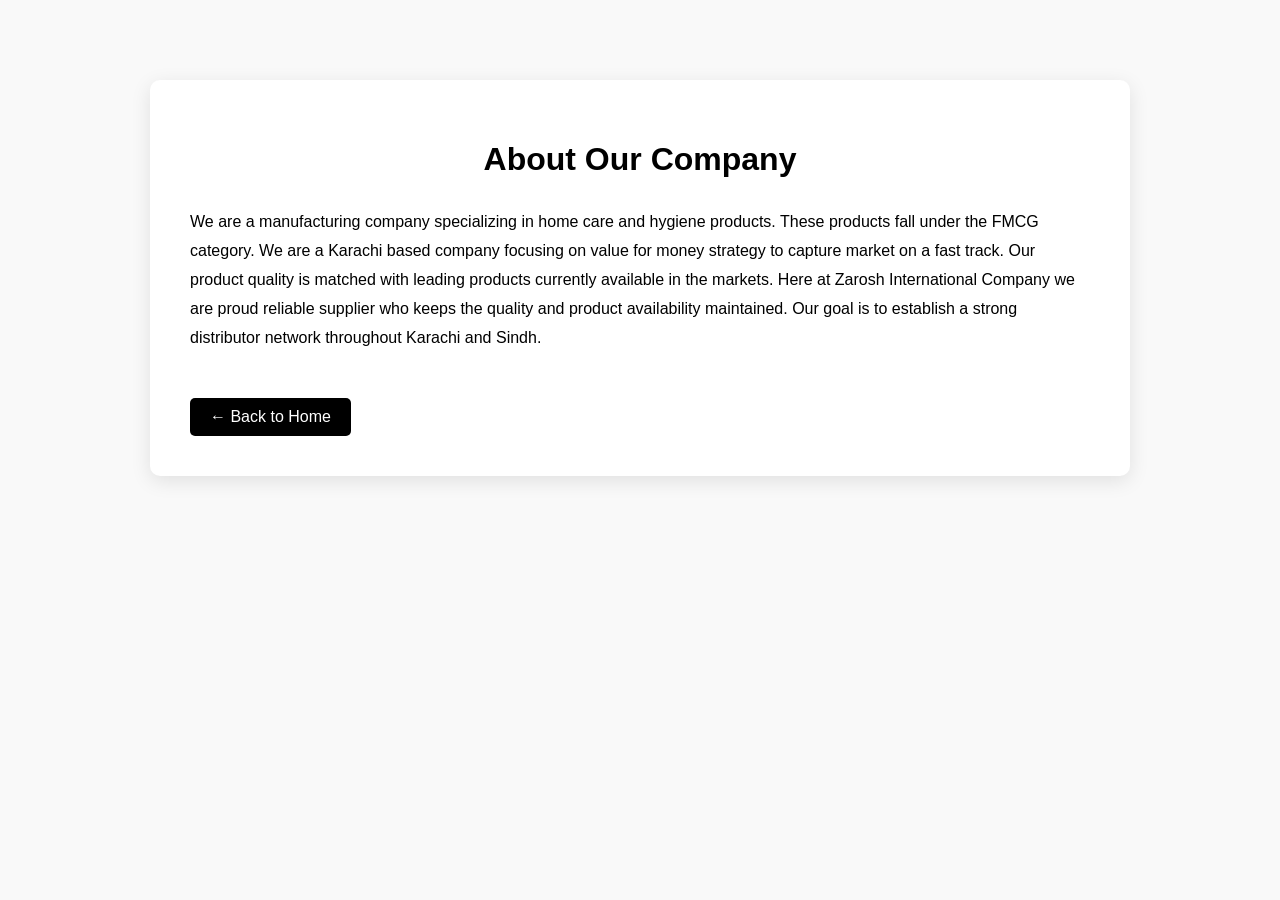
==== our-story.html @ 5909ae5c "Add files via upload" ====
<!DOCTYPE html>
<html lang="en">
<head>
  <meta charset="UTF-8">
  <title>Our Story | Zarosh</title>
  <meta name="viewport" content="width=device-width, initial-scale=1.0">
  <style>
    body {
      font-family: Arial, sans-serif;
      margin: 0;
      padding: 0;
      background: #f9f9f9;
    }

    .story-section {
      max-width: 900px;
      margin: 80px auto;
      padding: 40px;
      background: white;
      border-radius: 10px;
      box-shadow: 0 5px 20px rgba(0,0,0,0.1);
    }

    h1 {
      text-align: center;
      margin-bottom: 30px;
    }

    p {
      line-height: 1.8;
      font-size: 16px;
    }

    .back-btn {
      display: inline-block;
      margin-top: 30px;
      padding: 10px 20px;
      background: black;
      color: white;
      text-decoration: none;
      border-radius: 5px;
    }
  </style>
</head>
<body>

  <div class="story-section">
    <h1>About Our Company</h1>

    <p>
     We are a manufacturing company specializing in home care and hygiene products. These products fall under the FMCG category. We are a Karachi based company focusing on value for money strategy to capture market on a fast track. Our product quality is matched with leading products currently available in the markets. Here at Zarosh International Company we are proud reliable supplier who keeps the quality and product availability maintained. Our goal is to establish a strong distributor network throughout Karachi and Sindh.
    </p>

    
    <a href="index.html" class="back-btn">← Back to Home</a>
  </div>

</body>
</html>
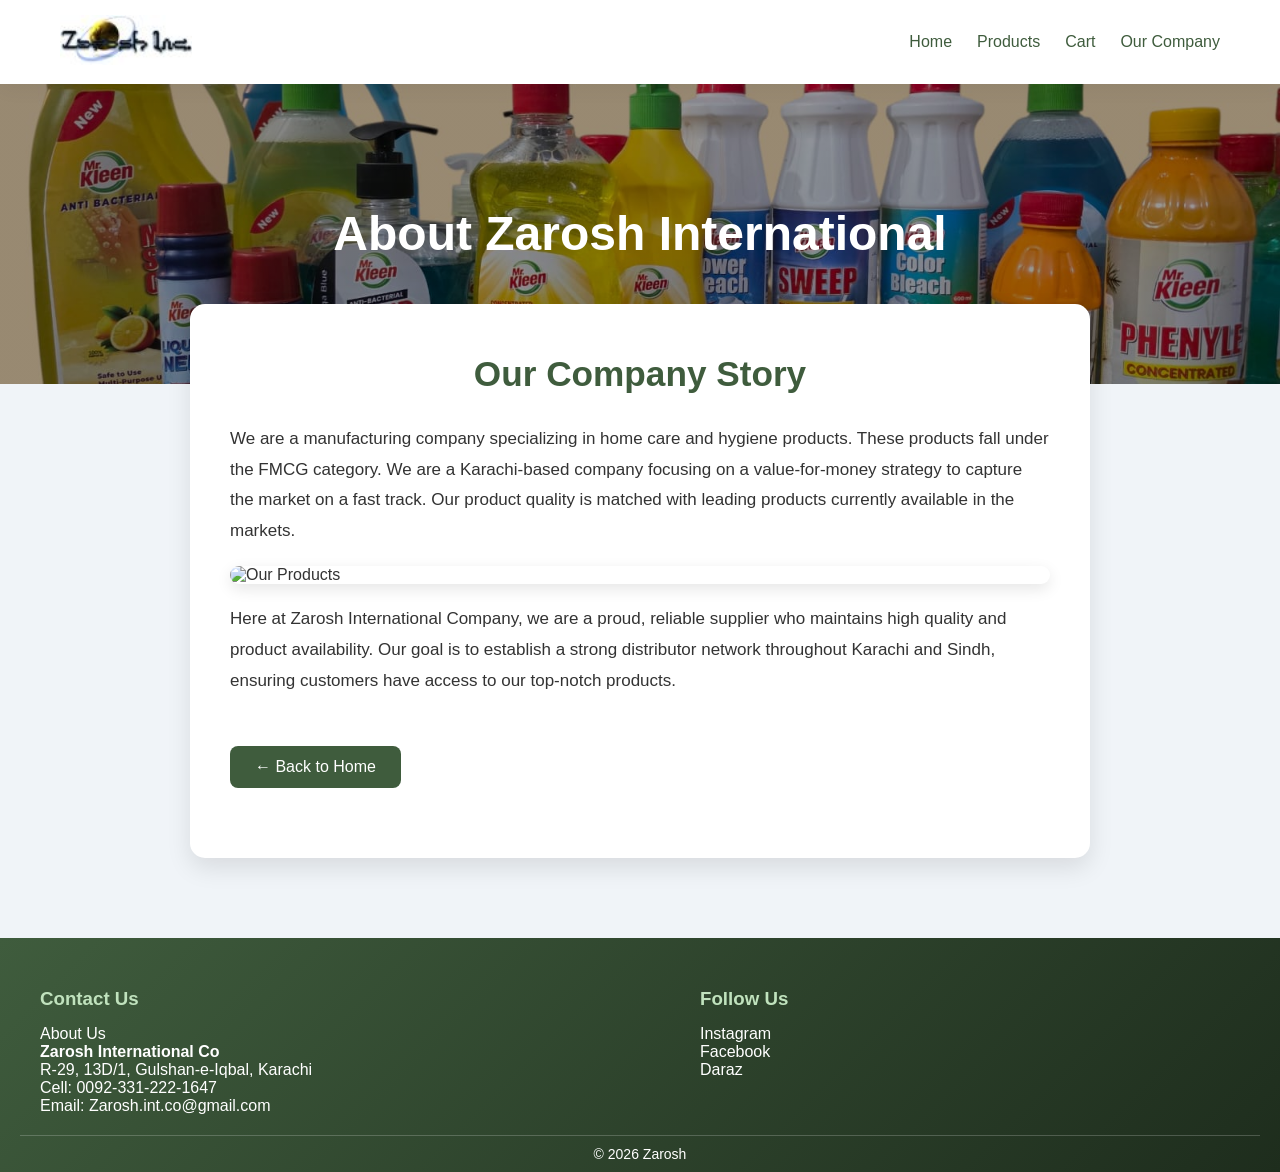
==== commit 74ad16c7: "Update our-story.html" ====
--- a/our-story.html
+++ b/our-story.html
@@ -4,56 +4,215 @@
   <meta charset="UTF-8">
   <title>Our Story | Zarosh</title>
   <meta name="viewport" content="width=device-width, initial-scale=1.0">
+  <link rel="stylesheet" href="style.css">
   <style>
+    /* ---------- Global Styles ---------- */
     body {
-      font-family: Arial, sans-serif;
+      font-family: 'Segoe UI', Tahoma, Geneva, Verdana, sans-serif;
       margin: 0;
       padding: 0;
-      background: #f9f9f9;
-    }
-
+      background: #f0f4f8;
+      color: #333;
+    }
+
+    a {
+      text-decoration: none;
+    }
+
+    /* ---------- Hero Banner ---------- */
+    .hero {
+      width: 100%;
+      height: 300px;
+      background: linear-gradient(rgba(0,0,0,0.4), rgba(0,0,0,0.4)),
+                  url('images/Mr.kleen.jpg') center/cover no-repeat;
+      display: flex;
+      justify-content: center;
+      align-items: center;
+      color: #fff;
+      text-align: center;
+      padding: 0 20px;
+    }
+
+    .hero h1 {
+      font-size: 3rem;
+      margin: 0;
+      line-height: 1.2;
+    }
+
+    /* ---------- Story Section ---------- */
     .story-section {
       max-width: 900px;
-      margin: 80px auto;
-      padding: 40px;
-      background: white;
-      border-radius: 10px;
-      box-shadow: 0 5px 20px rgba(0,0,0,0.1);
-    }
-
-    h1 {
+      margin: -80px auto 80px auto; /* overlap hero */
+      background: #fff;
+      padding: 50px 40px;
+      border-radius: 15px;
+      box-shadow: 0 10px 25px rgba(0,0,0,0.1);
+      position: relative;
+      z-index: 2;
+    }
+
+    .story-section h2 {
       text-align: center;
       margin-bottom: 30px;
-    }
-
-    p {
+      font-size: 2.2rem;
+      color: #3f5c3d;
+    }
+
+    .story-section p {
       line-height: 1.8;
-      font-size: 16px;
-    }
-
+      font-size: 17px;
+      margin-bottom: 20px;
+    }
+
+    .story-section img {
+      display: block;
+      max-width: 100%;
+      border-radius: 10px;
+      margin: 20px auto;
+      box-shadow: 0 5px 15px rgba(0,0,0,0.1);
+    }
+
+    /* ---------- Back Button ---------- */
     .back-btn {
       display: inline-block;
       margin-top: 30px;
-      padding: 10px 20px;
-      background: black;
+      padding: 12px 25px;
+      background: #3f5c3d;
       color: white;
-      text-decoration: none;
-      border-radius: 5px;
+      border-radius: 8px;
+      transition: 0.3s;
+    }
+
+    .back-btn:hover {
+      background: #2e4330;
+    }
+
+    /* ---------- Mobile Responsive ---------- */
+    @media (max-width: 768px) {
+      .hero {
+        height: 200px;
+      }
+
+      .hero h1 {
+        font-size: 2rem;
+      }
+
+      .story-section {
+        margin: -60px 20px 50px 20px;
+        padding: 30px 20px;
+      }
+
+      .story-section h2 {
+        font-size: 1.8rem;
+      }
+
+      .story-section p {
+        font-size: 16px;
+      }
+
+      .back-btn {
+        padding: 10px 20px;
+      }
+    }
+
+    @media (max-width: 480px) {
+      .hero {
+        height: 180px;
+      }
+
+      .hero h1 {
+        font-size: 1.6rem;
+      }
+
+      .story-section {
+        margin: -50px 15px 40px 15px;
+        padding: 25px 15px;
+      }
+
+      .story-section h2 {
+        font-size: 1.5rem;
+      }
+
+      .story-section p {
+        font-size: 15px;
+      }
+
+      .back-btn {
+        padding: 8px 16px;
+        font-size: 14px;
+      }
     }
   </style>
 </head>
 <body>
 
+<header>
+  <div class="navbar">
+    <div class="logo"><img src="images/logo2.jpg" alt="Logo"> </div>
+    <div class="menu-toggle" onclick="toggleMenu()">
+      <span></span>
+      <span></span>
+      <span></span>
+    </div>
+    <nav class="nav-links">
+      <a href="index.html">Home</a>
+      <a href="index.html">Products</a>
+      <a href="index.html">Cart</a>
+      <a href="our-story.html">Our Company</a>
+    </nav>
+  </div>
+</header>
+
+  <!-- Hero Section -->
+  <div class="hero">
+    <h1>About Zarosh International</h1>
+  </div>
+
+  <!-- Story Section -->
   <div class="story-section">
-    <h1>About Our Company</h1>
+    <h2>Our Company Story</h2>
 
     <p>
-     We are a manufacturing company specializing in home care and hygiene products. These products fall under the FMCG category. We are a Karachi based company focusing on value for money strategy to capture market on a fast track. Our product quality is matched with leading products currently available in the markets. Here at Zarosh International Company we are proud reliable supplier who keeps the quality and product availability maintained. Our goal is to establish a strong distributor network throughout Karachi and Sindh.
+      We are a manufacturing company specializing in home care and hygiene products. These products fall under the FMCG category. We are a Karachi-based company focusing on a value-for-money strategy to capture the market on a fast track. Our product quality is matched with leading products currently available in the markets.
     </p>
 
-    
+    <img src="images/hero-bg.jpg" alt="Our Products">
+
+    <p>
+      Here at Zarosh International Company, we are a proud, reliable supplier who maintains high quality and product availability. Our goal is to establish a strong distributor network throughout Karachi and Sindh, ensuring customers have access to our top-notch products.
+    </p>
+
     <a href="index.html" class="back-btn">← Back to Home</a>
   </div>
-
+<!-- footer section -->
+<footer class="footer">
+
+  <div class="footer-container">
+
+    <!-- Column 1 -->
+    <div class="footer-col">
+      <h3>Contact Us</h3>
+      <a href="our-story.html">About Us</a>
+      <p><strong>Zarosh International Co</strong></p>
+      <p>R-29, 13D/1, Gulshan-e-Iqbal, Karachi</p>
+      <p>Cell: 0092-331-222-1647</p>
+      <p>Email: Zarosh.int.co@gmail.com</p>
+    </div>
+
+    <!-- Column 2 -->
+    <div class="footer-col">
+      <h3>Follow Us</h3>
+      <a href="#" target="_blank">Instagram</a><br>
+      <a href="#" target="_blank">Facebook</a><br>
+      <a href="#" target="_blank">Daraz</a>
+    </div>
+
+  </div>
+
+  <div class="footer-bottom">
+    <p>© 2026 Zarosh</p>
+  </div>
+
+</footer>
 </body>
-</html>+</html>
--- a/style.css
+++ b/style.css
@@ -0,0 +1,547 @@
+/* ================= GLOBAL ================= */
+
+* {
+  margin: 0;
+  padding: 0;
+  box-sizing: border-box;
+  font-family: Poppins, sans-serif;
+}
+
+html {
+  scroll-behavior: smooth;
+}
+
+:root {
+  --c1: #C0E2BD;
+  --c2: #EDFFED;
+  --c3: #658163;
+  --c4: #3F5C3D;
+}
+
+body {
+  background: #f9fbf8;
+  color: #333;
+}
+
+/* ================= HEADER ================= */
+
+header {
+  background: #fff;
+  box-shadow: 0 4px 20px rgba(0, 0, 0, 0.05);
+  position: sticky;
+  top: 0;
+  z-index: 100;
+}
+
+.navbar {
+  max-width: 1200px;
+  margin: auto;
+  padding: 15px 20px;
+  display: flex;
+  justify-content: space-between;
+  align-items: center;
+}
+
+.logo img {
+  height: 50px;
+}
+
+.nav-links {
+  display: flex;
+  align-items: center;
+}
+
+.nav-links a {
+  text-decoration: none;
+  color: var(--c4);
+  font-weight: 500;
+  margin-left: 25px;
+  position: relative;
+}
+
+.nav-links a::after {
+  content: "";
+  position: absolute;
+  width: 0%;
+  height: 2px;
+  background: var(--c3);
+  bottom: -5px;
+  left: 0;
+  transition: 0.3s;
+}
+
+.nav-links a:hover::after {
+  width: 100%;
+}
+
+/* ================= HERO ================= */
+
+.hero {
+  position: relative;
+  height: 90vh;
+  display: flex;
+  flex-direction: column;
+  justify-content: center;
+  align-items: center;
+  color: #fff;
+  text-align: center;
+  overflow: hidden;
+}
+
+.banner-img {
+  position: absolute;
+  width: 100%;
+  height: 100%;
+  object-fit: cover;
+  top: 0;
+  left: 0;
+  z-index: -2;
+}
+
+.hero::after {
+  content: "";
+  position: absolute;
+  width: 100%;
+  height: 100%;
+  background: linear-gradient(rgba(63,92,61,0.7), rgba(0,0,0,0.6));
+  top: 0;
+  left: 0;
+  z-index: -1;
+}
+
+.hero h1 {
+  font-size: 48px;
+  margin-bottom: 15px;
+}
+
+.hero p {
+  font-size: 18px;
+  margin-bottom: 25px;
+}
+
+/* ================= BUTTON ================= */
+
+.btn {
+  background: linear-gradient(135deg, var(--c3), var(--c4));
+  color: #fff;
+  border: none;
+  padding: 12px 28px;
+  border-radius: 30px;
+  cursor: pointer;
+  font-weight: 500;
+  transition: 0.3s ease;
+  box-shadow: 0 6px 15px rgba(0,0,0,0.15);
+}
+
+.btn:hover {
+  transform: translateY(-3px);
+  box-shadow: 0 10px 20px rgba(0,0,0,0.25);
+}
+
+/* ================= SECTIONS ================= */
+
+.section {
+  padding: 80px 20px;
+}
+
+.section h2 {
+  text-align: center;
+  margin-bottom: 40px;
+  font-size: 32px;
+  color: var(--c4);
+}
+
+/* ================= CATEGORY BUTTONS ================= */
+
+.categories {
+  text-align: center;
+  margin-bottom: 40px;
+}
+
+.cat-btn {
+  display: inline-flex;
+  flex-direction: column;
+  align-items: center;
+  justify-content: center;
+  background: #fff;
+  border: 2px solid var(--c3);
+  padding: 12px 18px;
+  border-radius: 20px;
+  margin: 10px;
+  cursor: pointer;
+  transition: 0.3s;
+  box-shadow: 0 8px 20px rgba(0,0,0,0.05);
+}
+
+.cat-btn:hover,
+.cat-btn.active {
+  background: var(--c3);
+  color: #fff;
+  transform: translateY(-5px);
+}
+
+.cat-btn img.cat-icon {
+  width: 50px;
+  height: 50px;
+  margin-bottom: 8px;
+  object-fit: contain;
+}
+
+/* ================= PRODUCTS GRID ================= */
+
+.products {
+  max-width: 1200px;
+  margin: auto;
+  display: grid;
+  grid-template-columns: repeat(auto-fit, minmax(260px, 1fr));
+  gap: 30px;
+}
+
+.product-card {
+  background: #fff;
+  padding: 20px;
+  border-radius: 20px;
+  box-shadow: 0 15px 35px rgba(0, 0, 0, 0.08);
+  text-align: center;
+  height: 440px;
+  display: flex;
+  flex-direction: column;
+  justify-content: space-between;
+  transition: 0.4s ease;
+}
+
+.product-card:hover {
+  transform: translateY(-8px);
+  box-shadow: 0 25px 45px rgba(0, 0, 0, 0.15);
+}
+
+.product-card img {
+  width: 100%;
+  height: 220px;
+  object-fit: contain;
+  background: var(--c2);
+  border-radius: 12px;
+  padding: 10px;
+}
+
+.product-card h3 {
+  font-size: 16px;
+  margin: 10px 0;
+  color: var(--c4);
+}
+
+.price {
+  font-size: 18px;
+  font-weight: 600;
+  color: var(--c3);
+}
+
+.hidden {
+  display: none;
+}
+
+/* ================= CART ================= */
+
+#cartItems {
+  max-width: 600px;
+  margin: auto;
+}
+
+.remove-btn {
+  background: #ff4d4f;
+  color: #fff;
+  border: none;
+  padding: 5px 10px;
+  margin-left: 10px;
+  border-radius: 8px;
+  cursor: pointer;
+  font-size: 12px;
+}
+
+.remove-btn:hover {
+  background: #e63946;
+}
+
+.whatsapp {
+  margin-left: 15px;
+  color: #25D366;
+  font-weight: 600;
+  text-decoration: none;
+}
+
+/* ================= BACK BUTTON ================= */
+
+.back-btn {
+  display: none;
+  margin: 20px auto;
+  background: var(--c4);
+  color: #fff;
+  padding: 8px 18px;
+  border: none;
+  border-radius: 20px;
+  cursor: pointer;
+}
+
+/* ================= MODALS ================= */
+
+.modal {
+  display: none;
+  position: fixed;
+  top: 0;
+  left: 0;
+  width: 100%;
+  height: 100%;
+  background: rgba(0, 0, 0, 0.6);
+  justify-content: center;
+  align-items: center;
+  z-index: 1000;
+}
+
+.modal-content {
+  background: var(--c2);
+  padding: 25px;
+  border-radius: 20px;
+  width: 90%;
+  max-width: 420px;
+  text-align: center;
+  position: relative;
+}
+
+.modal-content img {
+  width: 100%;
+  height: 260px;
+  object-fit: contain;
+  margin-bottom: 15px;
+}
+
+.modal-content h2 {
+  margin-bottom: 20px;
+  color: var(--c4);
+}
+
+.modal-content input,
+.modal-content select {
+  width: 100%;
+  padding: 10px;
+  margin-bottom: 12px;
+  border-radius: 8px;
+  border: 1px solid var(--c3);
+}
+
+.cancel {
+  background: var(--c4);
+  margin-top: 10px;
+}
+
+.close {
+  position: absolute;
+  top: 10px;
+  right: 15px;
+  font-size: 22px;
+  cursor: pointer;
+}
+
+.reviews {
+  margin: 10px 0;
+  font-size: 18px;
+}
+
+/* ================= FOOTER ================= */
+
+.footer {
+  background: linear-gradient(135deg, var(--c4), #1e2d1d);
+  color: #fff;
+  padding: 50px 20px 10px;
+}
+
+.footer-container {
+  max-width: 1200px;
+  margin: auto;
+  display: flex;
+  justify-content: space-between;
+  flex-wrap: wrap;
+}
+
+.footer-col {
+  width: 45%;
+  margin-bottom: 20px;
+}
+
+.footer-col h3 {
+  margin-bottom: 15px;
+  color: var(--c1);
+}
+
+.footer-col a {
+  color: #fff;
+  text-decoration: none;
+}
+
+.footer-col a:hover {
+  color: var(--c1);
+}
+
+.footer-bottom {
+  text-align: center;
+  border-top: 1px solid rgba(255,255,255,0.2);
+  padding-top: 10px;
+  font-size: 14px;
+}
+
+/* ================= MOBILE ================= */
+
+.menu-toggle {
+  display: none;
+  flex-direction: column;
+  cursor: pointer;
+}
+
+.menu-toggle span {
+  height: 3px;
+  width: 25px;
+  background: var(--c4);
+  margin: 4px 0;
+  border-radius: 5px;
+}
+
+@media (max-width: 768px) {
+
+  .hero h1 {
+    font-size: 32px;
+  }
+
+  .nav-links {
+    position: absolute;
+    top: 70px;
+    right: 20px;
+    background: var(--c2);
+    flex-direction: column;
+    gap: 15px;
+    padding: 20px;
+    border-radius: 16px;
+    box-shadow: 0 10px 25px rgba(0, 0, 0, 0.15);
+    display: none;
+  }
+
+  .nav-links.show {
+    display: flex;
+  }
+
+  .menu-toggle {
+    display: flex;
+  }
+
+  .footer-col {
+    width: 100%;
+  }
+
+  .modal-content.product-detail {
+    width: 90%;
+    max-height: 60vh;
+    overflow-y: auto;
+    padding: 20px;
+  }
+
+  .modal-content.product-detail img {
+    height: 150px;
+  }
+}
+#receiptContent {
+  background: #fff;
+  color: #333;
+  max-width: 500px;
+  text-align: left;
+}
+
+/* Receipt Modal Heading */
+#receiptContent h2 {
+  text-align: center;
+  margin-bottom: 15px;
+  font-size: 20px; /* Thoda bada mobile par */
+}
+
+/* Notice message */
+.notice {
+  background: #fff3cd;
+  color: #856404;
+  padding: 10px;
+  border-radius: 6px;
+  text-align: center;
+  font-weight: bold;
+  margin-bottom: 15px;
+  font-size: 14px;
+}
+
+/* Receipt paragraphs */
+#receiptDetails p {
+  margin-bottom: 8px;
+  font-size: 14px;
+}
+
+/* Horizontal lines */
+#receiptDetails hr {
+  margin: 10px 0;
+}
+
+/* Modal Overlay */
+#receiptModal {
+  display: none;
+  position: fixed;
+  top: 0;
+  left: 0;
+  width: 100%;
+  height: 100%;
+  background-color: rgba(0,0,0,0.6);
+  z-index: 9999;
+  justify-content: center;
+  align-items: center;
+  overflow-y: auto; /* scroll agar content lamba ho */
+  padding: 10px;
+}
+
+/* Modal Content */
+#receiptModal .modal-content {
+  background: #fff;
+  border-radius: 12px;
+  width: 100%;
+  max-width: 420px;  /* Mobile-friendly */
+  padding: 20px;
+  box-sizing: border-box;
+  max-height: 90vh;   /* Screen ke andar scrollable */
+  overflow-y: auto;   /* Scroll agar content exceed ho jaye */
+  display: flex;
+  flex-direction: column;
+}
+
+/* Receipt main content */
+#receiptContent {
+  font-size: 14px;
+  line-height: 1.5;
+  word-wrap: break-word;
+}
+
+/* Receipt image preview */
+#receiptPreview {
+  width: 100%;
+  height: auto;
+  display: none;
+  margin-top: 10px;
+  border-radius: 8px;
+}
+
+/* WhatsApp button */
+#waSendBtn {
+  width: 100%;
+  padding: 12px 0;
+  font-size: 16px;
+  background-color: #25D366;
+  color: white;
+  border: none;
+  border-radius: 8px;
+  margin-top: 10px;
+  cursor: pointer;
+}
+
+#waSendBtn:hover {
+  background-color: #1ebe5b;
+}
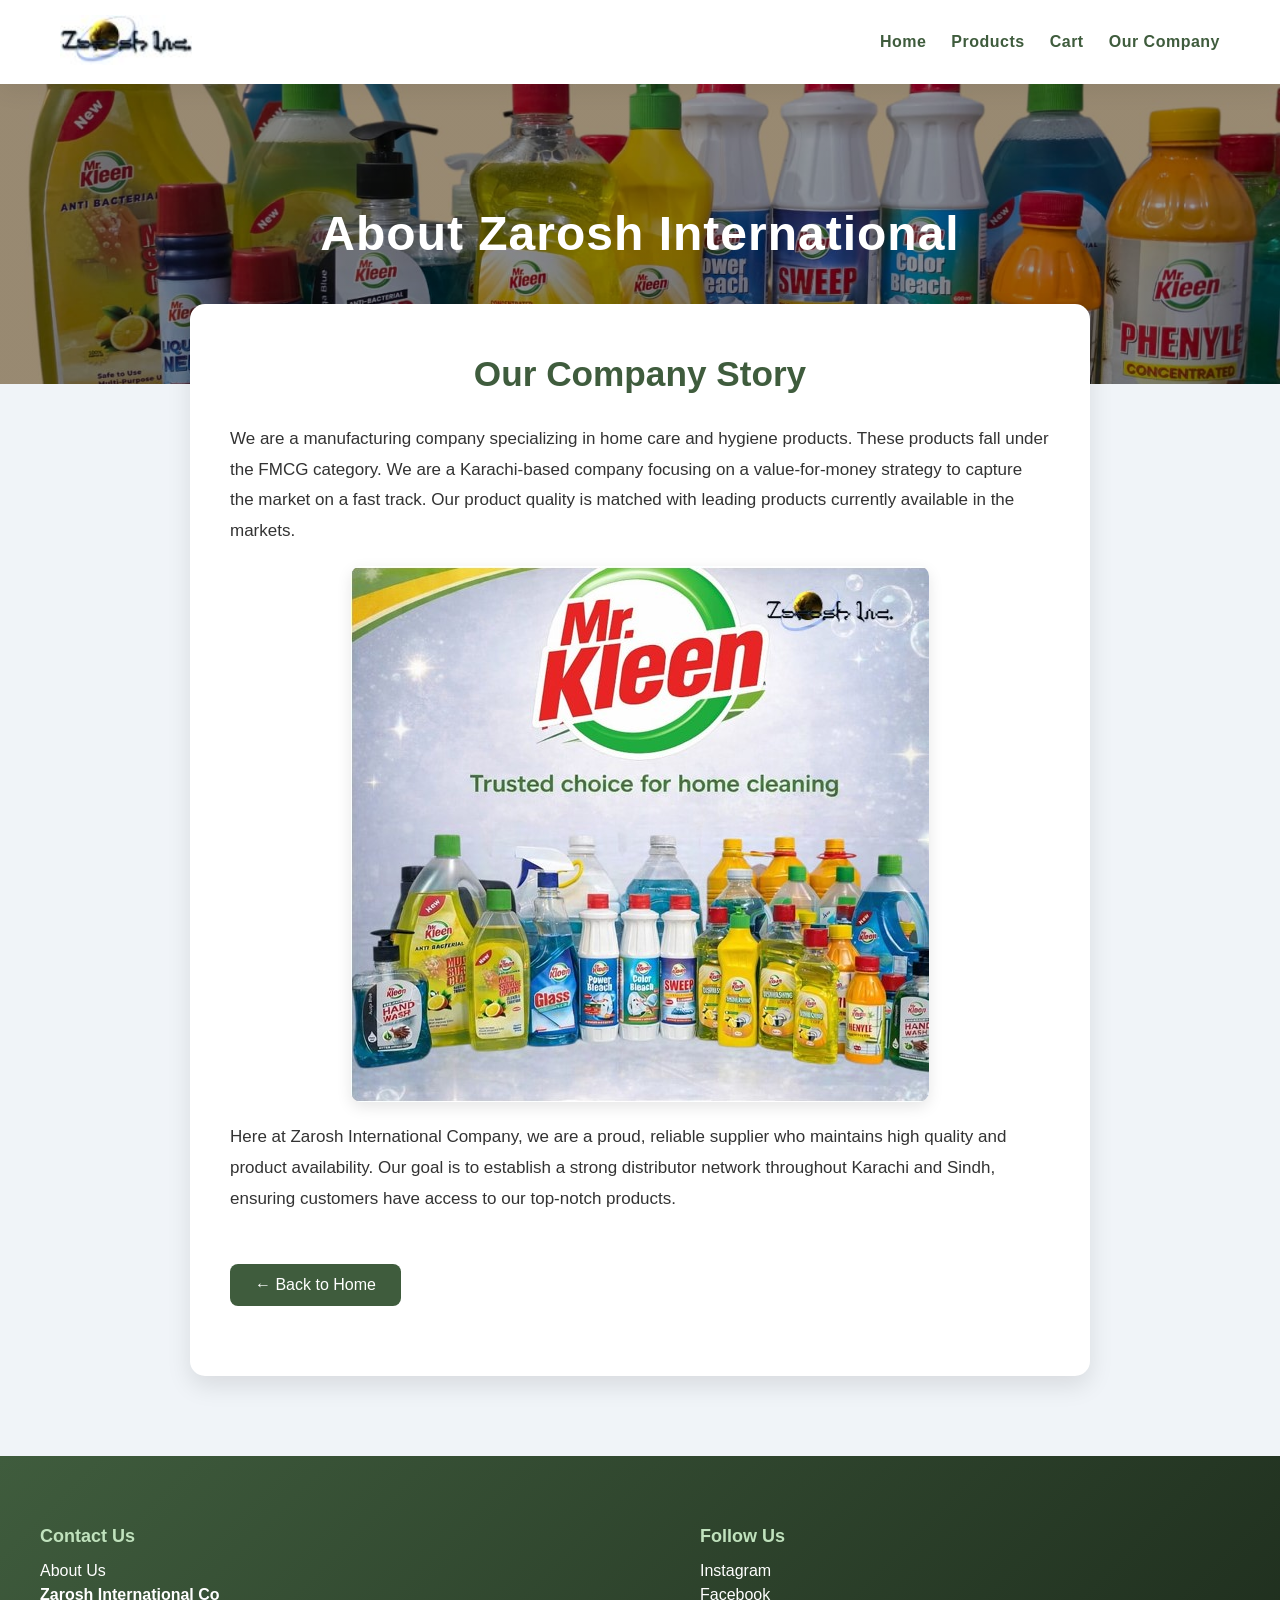
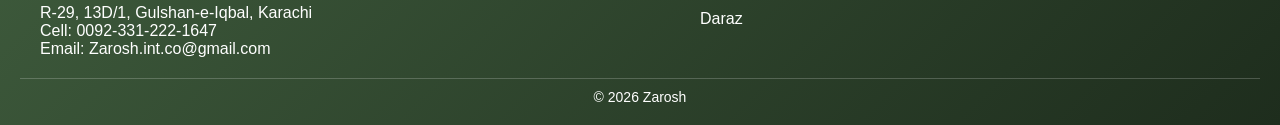
==== commit d63ee97f: "Update our-story.html" ====
--- a/our-story.html
+++ b/our-story.html
@@ -214,5 +214,7 @@
   </div>
 
 </footer>
+<script src="script.js"></script>
 </body>
 </html>
+
--- a/style.css
+++ b/style.css
@@ -78,47 +78,58 @@
 
 .hero {
   position: relative;
-  height: 90vh;
-  display: flex;
-  flex-direction: column;
-  justify-content: center;
-  align-items: center;
-  color: #fff;
-  text-align: center;
+  width: 100%;
+  height: 100%;
   overflow: hidden;
-}
-
-.banner-img {
+  
+  background: linear-gradient(to bottom, #fff 0%, #c8e6c9 100%);
+
+  margin-bottom: 0;   /* remove any margin */
+  padding-bottom: 0;
+
+}
+
+/* Slider container */
+.slider {
+  position: relative;
+  width: 100%;
+  height: 100%;
+}
+
+/* Each slide */
+.slide {
   position: absolute;
   width: 100%;
   height: 100%;
-  object-fit: cover;
-  top: 0;
-  left: 0;
-  z-index: -2;
-}
-
-.hero::after {
-  content: "";
-  position: absolute;
+  opacity: 0;
+  transition: opacity 1s ease-in-out;
+}
+
+.slide.active {
+  opacity: 1;
+}
+
+/* Image responsive */
+.slide img {
   width: 100%;
   height: 100%;
-  background: linear-gradient(rgba(63,92,61,0.7), rgba(0,0,0,0.6));
-  top: 0;
-  left: 0;
-  z-index: -1;
-}
-
-.hero h1 {
-  font-size: 48px;
-  margin-bottom: 15px;
-}
-
-.hero p {
-  font-size: 18px;
-  margin-bottom: 25px;
-}
-
+  object-fit: contain;   /* Laptop full cover */
+  object-position: center;
+}
+@media (max-width: 768px) {
+  .hero {
+    overflow: hidden; /* Prevent any overflow */
+    max-height:300px;
+  }
+
+  .slide img {
+    object-fit: contain;   /* Make image fully visible */
+    object-position: center; /* Center image */
+    width: 100%;           /* Fill container width */
+    height: 100%;          /* Fill container height */
+    display: block;        /* Remove inline gaps */
+  }
+}
 /* ================= BUTTON ================= */
 
 .btn {
@@ -188,6 +199,17 @@
 }
 
 /* ================= PRODUCTS GRID ================= */
+#products {
+  background: linear-gradient(
+      rgba(10, 90, 30, 0.4),   /* top color with transparency */
+      rgba(20, 100, 40, 0.6)    /* bottom color with transparency */
+    ),
+    url('images/products-bg.jpg') center/cover no-repeat; /* optional image */
+  
+  padding: 50px 20px;
+  color: #658163; /* make text readable on gradient */
+  border-radius: 10px; /* optional rounded edges */
+}
 
 .products {
   max-width: 1200px;
@@ -545,3 +567,236 @@
 #waSendBtn:hover {
   background-color: #1ebe5b;
 }
+
+/* ================= PREMIUM HEADER ================= */
+
+header {
+  background: #ffffff;
+  box-shadow: 0 4px 25px rgba(0,0,0,0.08);
+  backdrop-filter: blur(10px);
+}
+
+.nav-links a {
+  font-weight: 600;
+  letter-spacing: 0.5px;
+}
+
+.nav-links a:hover {
+  color: var(--c3);
+}
+
+/* ================= HERO UPGRADE ================= */
+
+.hero {
+  height: 100vh;
+}
+
+.hero h1 {
+  font-size: 52px;
+  font-weight: 700;
+  letter-spacing: 1px;
+}
+
+.hero p {
+  font-size: 20px;
+  opacity: 0.9;
+}
+
+.hero .btn {
+  font-size: 16px;
+  padding: 14px 35px;
+}
+
+/* ================= CATEGORY BUTTONS PREMIUM ================= */
+
+.categories {
+  display: flex;
+  justify-content: center;
+  flex-wrap: wrap;
+  gap: 20px;
+}
+
+.cat-btn {
+  width: 160px;
+  height: 140px;
+  border-radius: 18px;
+  transition: all 0.4s ease;
+  border: none;
+  background: #fff;
+}
+
+.cat-btn:hover {
+  transform: translateY(-10px);
+  box-shadow: 0 20px 40px rgba(0,0,0,0.12);
+}
+
+.cat-btn.active {
+  background: linear-gradient(135deg, var(--c3), var(--c4));
+  color: #fff;
+}
+
+.cat-btn img {
+  width: 60px;
+  height: 60px;
+}
+
+/* ================= PRODUCTS PREMIUM GRID ================= */
+
+.products {
+  gap: 35px;
+}
+
+.product-card {
+  border-radius: 22px;
+  box-shadow: 0 20px 45px rgba(0,0,0,0.08);
+  transition: all 0.4s ease;
+  position: relative;
+  overflow: hidden;
+}
+
+.product-card::before {
+  content: "NEW";
+  position: absolute;
+  top: 15px;
+  left: -40px;
+  background: #ff4d4f;
+  color: #fff;
+  padding: 5px 45px;
+  transform: rotate(-45deg);
+  font-size: 11px;
+  font-weight: 600;
+}
+
+.product-card:hover {
+  transform: translateY(-12px);
+  box-shadow: 0 30px 60px rgba(0,0,0,0.15);
+}
+
+.product-card img {
+  height: 200px;
+  transition: transform 0.4s ease;
+}
+
+.product-card:hover img {
+  transform: scale(1.08);
+}
+
+.product-card h3 {
+  font-size: 17px;
+  font-weight: 600;
+}
+
+.price {
+  font-size: 19px;
+  color: var(--c4);
+}
+
+.product-card .btn {
+  border-radius: 12px;
+  font-weight: 600;
+  letter-spacing: 0.5px;
+}
+
+/* ================= CART SECTION PREMIUM ================= */
+
+#cart {
+  background: linear-gradient(135deg, #f9fbf8, #ffffff);
+}
+
+#cartItems {
+  background: #fff;
+  padding: 25px;
+  border-radius: 20px;
+  box-shadow: 0 15px 40px rgba(0,0,0,0.08);
+}
+
+/* ================= MODAL PREMIUM ================= */
+
+.modal-content {
+  border-radius: 25px;
+  box-shadow: 0 30px 60px rgba(0,0,0,0.25);
+}
+
+.modal-content input,
+.modal-content select {
+  border-radius: 12px;
+  padding: 12px;
+  border: 1px solid #ddd;
+}
+
+.modal-content input:focus {
+  border-color: var(--c3);
+  outline: none;
+}
+
+/* ================= RECEIPT PREMIUM ================= */
+
+#receiptContent {
+  border-radius: 20px;
+  padding: 25px;
+}
+
+.notice {
+  font-size: 13px;
+}
+
+/* ================= FOOTER PREMIUM ================= */
+
+.footer {
+  padding: 70px 20px 20px;
+}
+
+.footer-col h3 {
+  font-size: 18px;
+  font-weight: 600;
+}
+
+.footer-col a {
+  display: inline-block;
+  margin-bottom: 6px;
+  transition: 0.3s;
+}
+
+.footer-col a:hover {
+  transform: translateX(6px);
+}
+
+/* ================= BUTTON UPGRADE ================= */
+
+.btn {
+  background: linear-gradient(135deg, var(--c3), var(--c4));
+  font-weight: 600;
+  letter-spacing: 0.5px;
+  transition: 0.3s ease;
+}
+
+.btn:hover {
+  transform: translateY(-4px);
+  box-shadow: 0 12px 25px rgba(0,0,0,0.2);
+}
+
+/* ================= MOBILE IMPROVEMENT ================= */
+
+@media (max-width: 768px) {
+
+  .hero h1 {
+    font-size: 34px;
+  }
+
+  .hero p {
+    font-size: 16px;
+  }
+
+  .product-card {
+    height: auto;
+  }
+
+  .categories {
+    gap: 15px;
+  }
+
+  .cat-btn {
+    width: 140px;
+    height: 120px;
+  }
+}
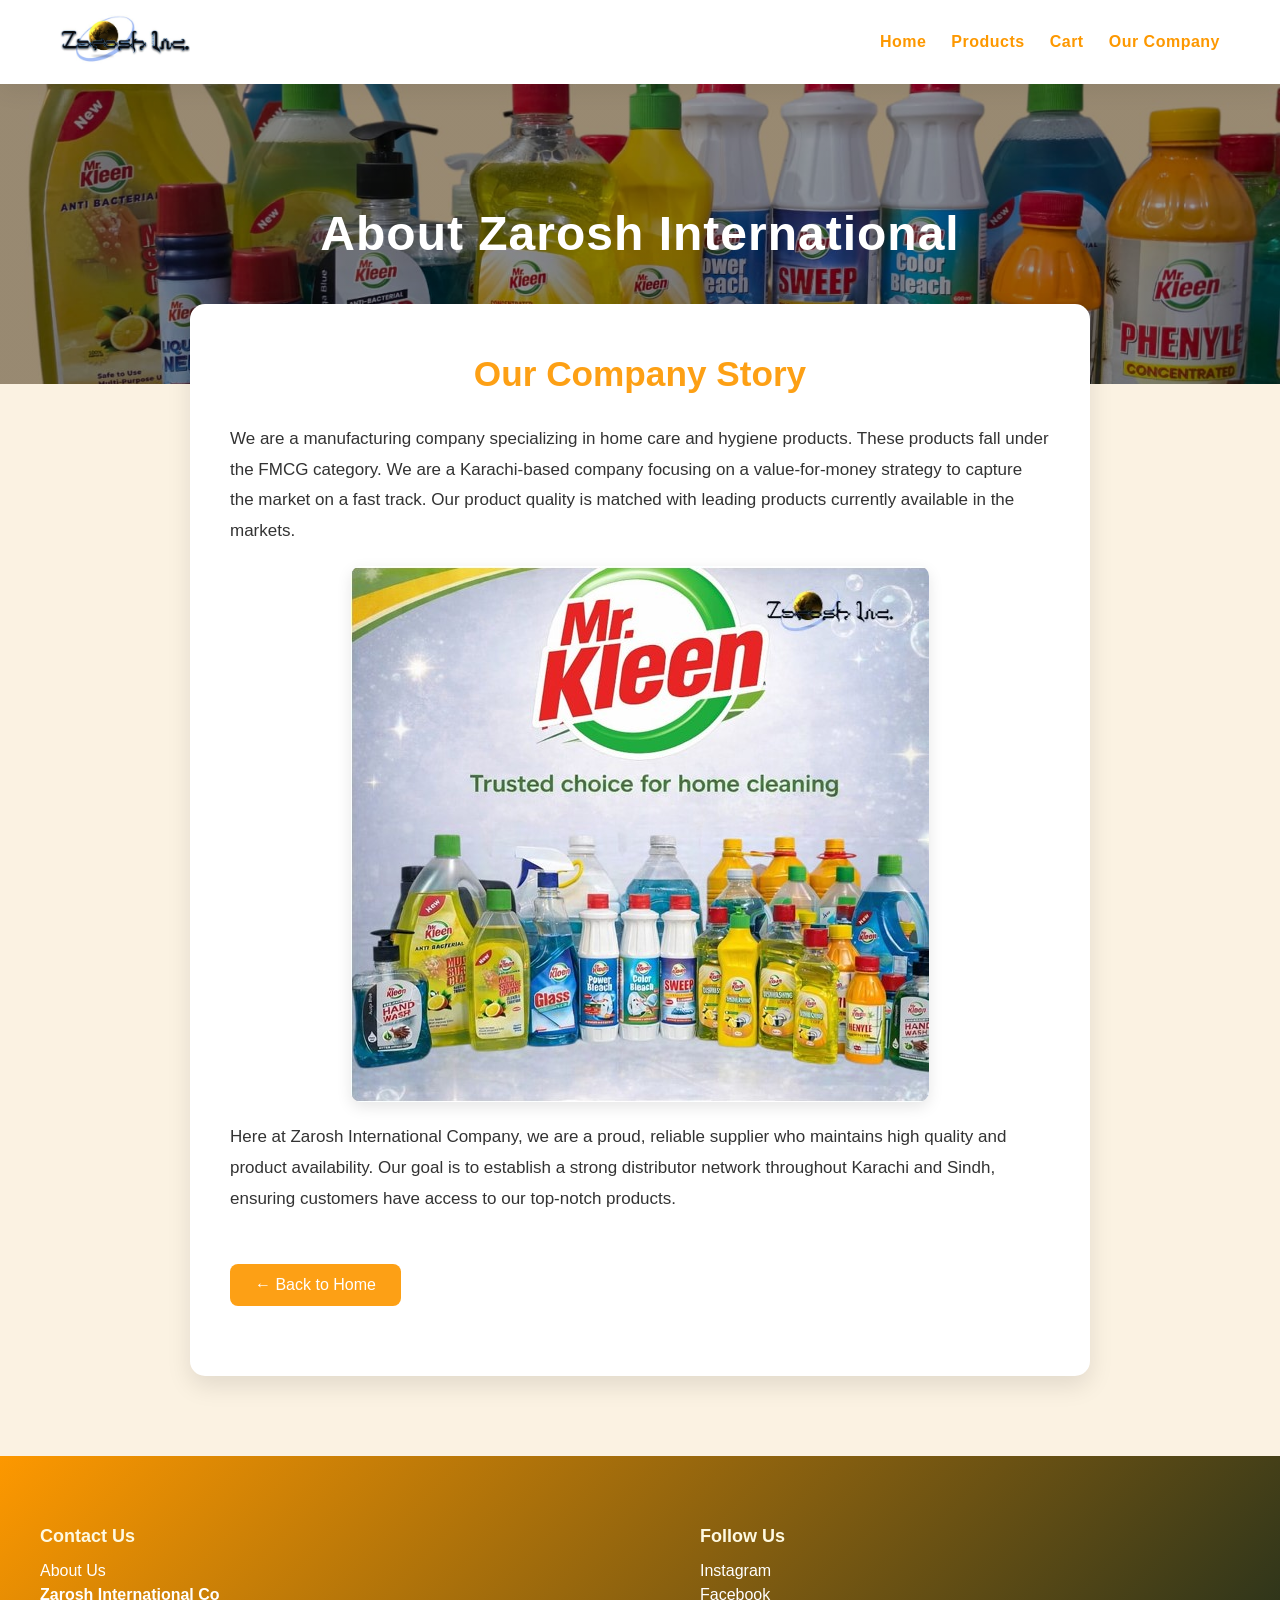
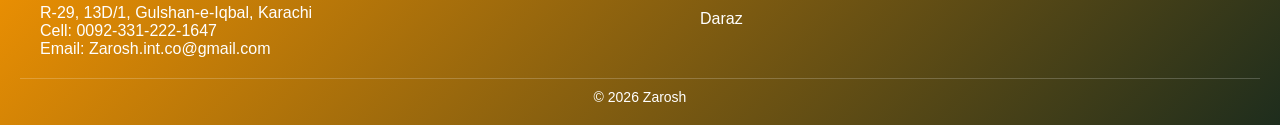
==== commit de4ba39f: "Update our-story.html" ====
--- a/our-story.html
+++ b/our-story.html
@@ -11,7 +11,7 @@
       font-family: 'Segoe UI', Tahoma, Geneva, Verdana, sans-serif;
       margin: 0;
       padding: 0;
-      background: #f0f4f8;
+      background: #FBF2E2;
       color: #333;
     }
 
@@ -55,7 +55,7 @@
       text-align: center;
       margin-bottom: 30px;
       font-size: 2.2rem;
-      color: #3f5c3d;
+      color: #FDA015;
     }
 
     .story-section p {
@@ -77,14 +77,15 @@
       display: inline-block;
       margin-top: 30px;
       padding: 12px 25px;
-      background: #3f5c3d;
+      background: #FDA015;
       color: white;
       border-radius: 8px;
       transition: 0.3s;
     }
 
     .back-btn:hover {
-      background: #2e4330;
+      background: #FCF1DD;
+      color:#FDA015 ;
     }
 
     /* ---------- Mobile Responsive ---------- */
@@ -148,7 +149,7 @@
 
 <header>
   <div class="navbar">
-    <div class="logo"><img src="images/logo2.jpg" alt="Logo"> </div>
+    <div class="logo"><img src="images/logo.jpg" alt="Logo"> </div>
     <div class="menu-toggle" onclick="toggleMenu()">
       <span></span>
       <span></span>
@@ -217,4 +218,3 @@
 <script src="script.js"></script>
 </body>
 </html>
-
--- a/style.css
+++ b/style.css
@@ -12,10 +12,10 @@
 }
 
 :root {
-  --c1: #C0E2BD;
-  --c2: #EDFFED;
-  --c3: #658163;
-  --c4: #3F5C3D;
+   --c1: #FEF9E1;
+  --c2: #ffffff;
+  --c3: #FD9800;
+  --c4: #FD9800;
 }
 
 body {
@@ -82,7 +82,7 @@
   height: 100%;
   overflow: hidden;
   
-  background: linear-gradient(to bottom, #fff 0%, #c8e6c9 100%);
+  background: #FEF9E1;
 
   margin-bottom: 0;   /* remove any margin */
   padding-bottom: 0;
@@ -147,6 +147,8 @@
 .btn:hover {
   transform: translateY(-3px);
   box-shadow: 0 10px 20px rgba(0,0,0,0.25);
+  background: linear-gradient(35deg, var(--c4), var(--c1));
+  color: #FD9800;
 }
 
 /* ================= SECTIONS ================= */
@@ -200,12 +202,8 @@
 
 /* ================= PRODUCTS GRID ================= */
 #products {
-  background: linear-gradient(
-      rgba(10, 90, 30, 0.4),   /* top color with transparency */
-      rgba(20, 100, 40, 0.6)    /* bottom color with transparency */
-    ),
-    url('images/products-bg.jpg') center/cover no-repeat; /* optional image */
-  
+ 
+  background-color: #FEF9E1;
   padding: 50px 20px;
   color: #658163; /* make text readable on gradient */
   border-radius: 10px; /* optional rounded edges */
@@ -286,7 +284,7 @@
 
 .whatsapp {
   margin-left: 15px;
-  color: #25D366;
+  color: #FD9800;
   font-weight: 600;
   text-decoration: none;
 }
